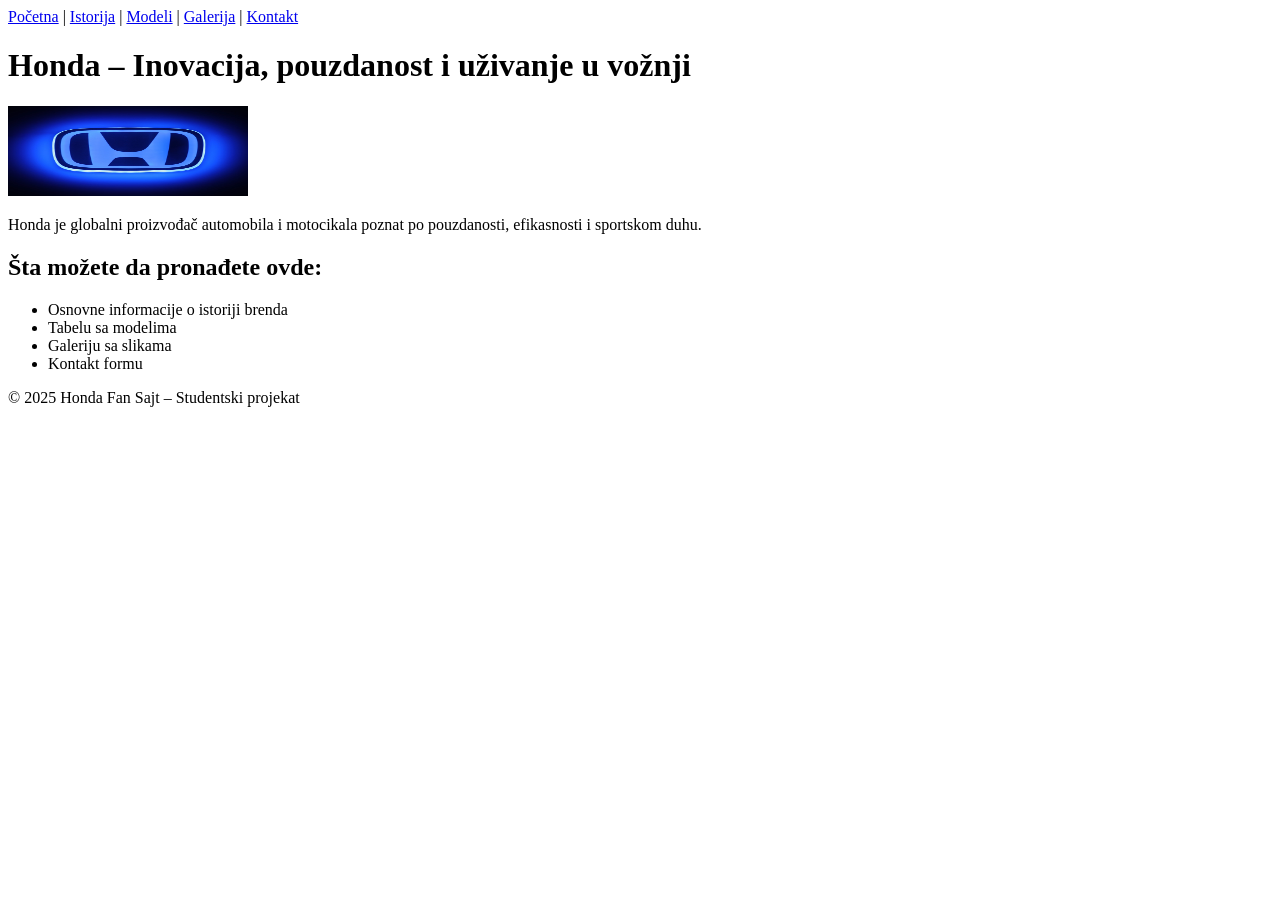
==== index.html @ d31ae119 "fix commit" ====
<!DOCTYPE html>
<html lang="en">
  <head>
    <meta charset="UTF-8" />
    <meta name="viewport" content="width=device-width, initial-scale=1.0" />
    <title>Početna</title>
    <link rel="icon" type="image/x-icon" href="resursi/favicon.ico" />
  </head>
  <body>
    <header>
      <nav>
        <a href="index.html">Početna</a> |
        <a href="stranice/istorija.html">Istorija</a> |
        <a href="stranice/modeli.html">Modeli</a> |
        <a href="stranice/galerija.html">Galerija</a> |
        <a href="stranice/kontakt.html">Kontakt</a>
      </nav>
    </header>

    <main>
      <h1>Honda – Inovacija, pouzdanost i uživanje u vožnji</h1>
      <img
        src="slike/honda-logo.png"
        alt="Honda logo"
        width="240"
        height="90"
      />
      <p>
        Honda je globalni proizvođač automobila i motocikala poznat po
        pouzdanosti, efikasnosti i sportskom duhu.
      </p>

      <section>
        <h2>Šta možete da pronađete ovde:</h2>
        <ul>
          <li>Osnovne informacije o istoriji brenda</li>
          <li>Tabelu sa modelima</li>
          <li>Galeriju sa slikama</li>
          <li>Kontakt formu</li>
        </ul>
      </section>
    </main>

    <footer>
      <p>&copy; 2025 Honda Fan Sajt – Studentski projekat</p>
    </footer>
  </body>
</html>
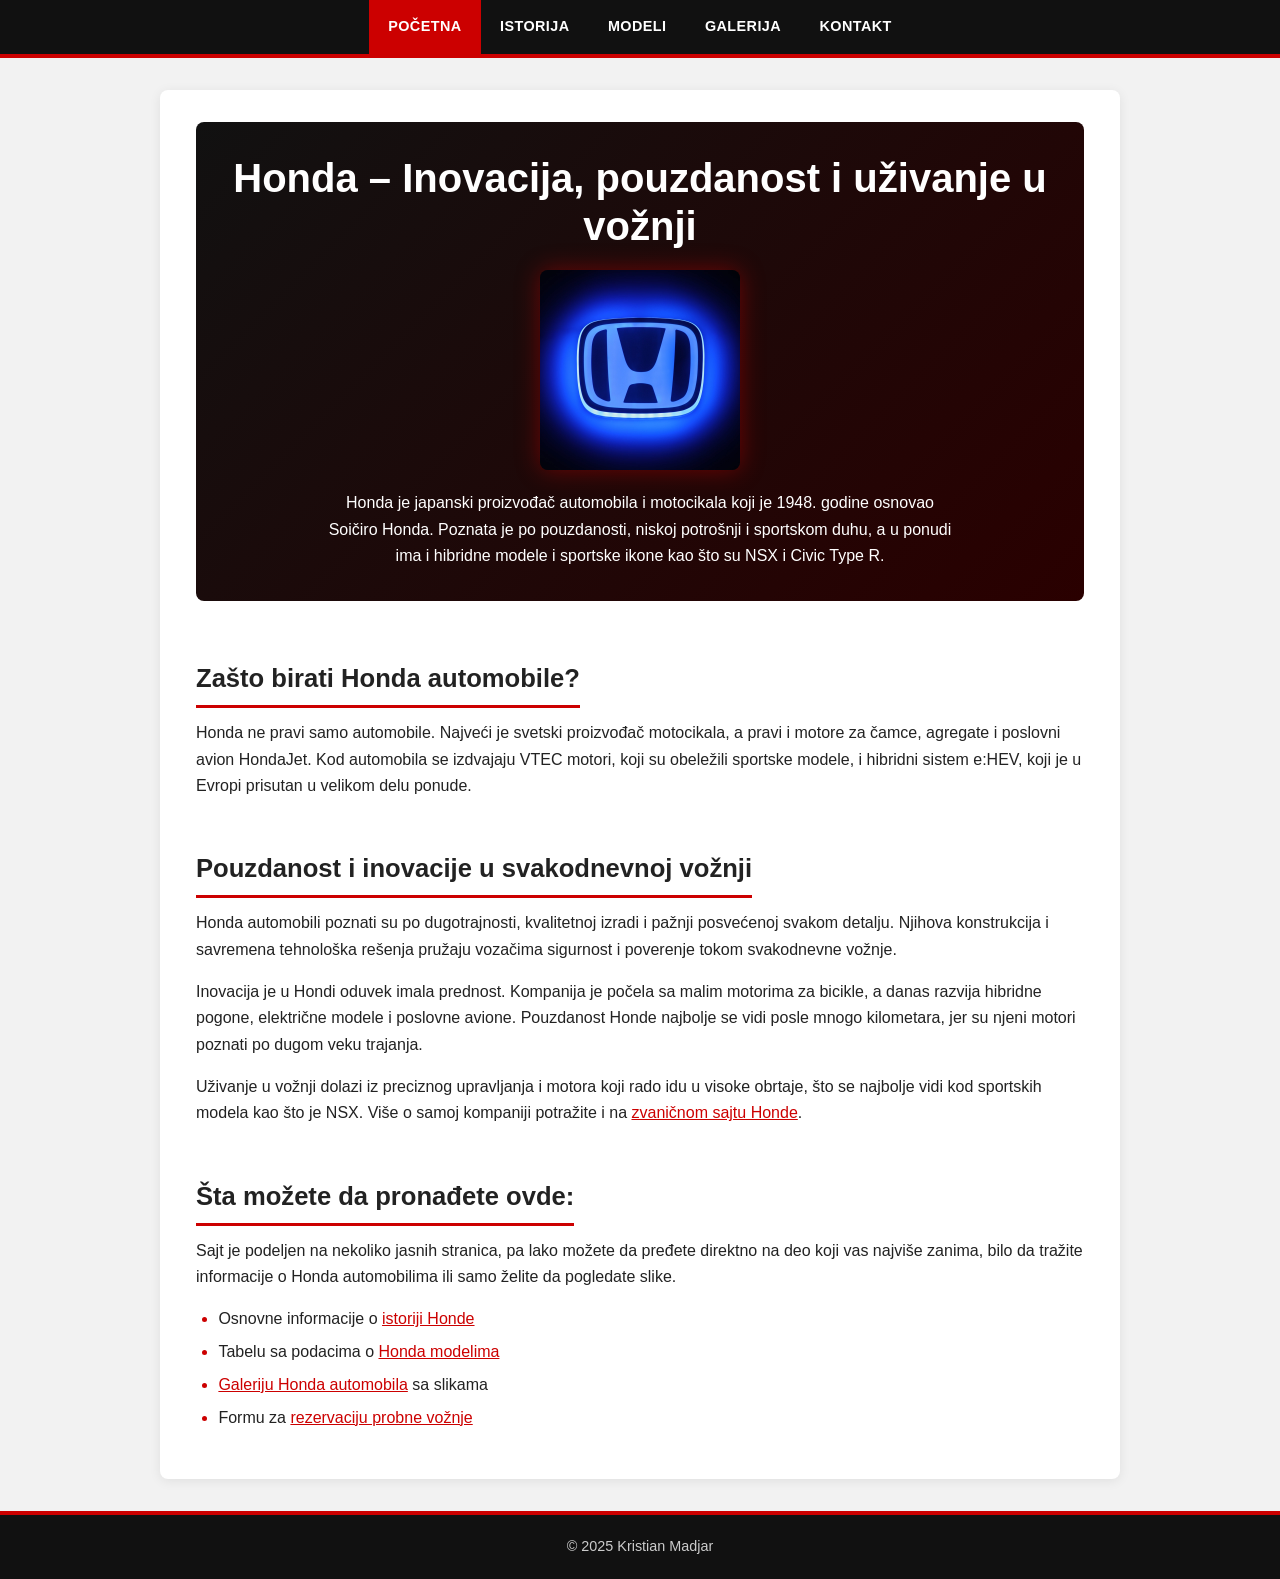
==== commit da2e9a7f: "Add files via upload" ====
--- a/index.html
+++ b/index.html
@@ -1,48 +1,134 @@
-<!DOCTYPE html>
-<html lang="en">
-  <head>
-    <meta charset="UTF-8" />
-    <meta name="viewport" content="width=device-width, initial-scale=1.0" />
-    <title>Početna</title>
-    <link rel="icon" type="image/x-icon" href="resursi/favicon.ico" />
-  </head>
-  <body>
-    <header>
-      <nav>
-        <a href="index.html">Početna</a> |
-        <a href="stranice/istorija.html">Istorija</a> |
-        <a href="stranice/modeli.html">Modeli</a> |
-        <a href="stranice/galerija.html">Galerija</a> |
-        <a href="stranice/kontakt.html">Kontakt</a>
-      </nav>
-    </header>
-
-    <main>
-      <h1>Honda – Inovacija, pouzdanost i uživanje u vožnji</h1>
-      <img
-        src="slike/honda-logo.png"
-        alt="Honda logo"
-        width="240"
-        height="90"
-      />
-      <p>
-        Honda je globalni proizvođač automobila i motocikala poznat po
-        pouzdanosti, efikasnosti i sportskom duhu.
-      </p>
-
-      <section>
-        <h2>Šta možete da pronađete ovde:</h2>
-        <ul>
-          <li>Osnovne informacije o istoriji brenda</li>
-          <li>Tabelu sa modelima</li>
-          <li>Galeriju sa slikama</li>
-          <li>Kontakt formu</li>
-        </ul>
-      </section>
-    </main>
-
-    <footer>
-      <p>&copy; 2025 Honda Fan Sajt – Studentski projekat</p>
-    </footer>
-  </body>
-</html>
+<!doctype html>
+<html lang="sr">
+  <head>
+    <meta charset="UTF-8" />
+    <meta name="viewport" content="width=device-width, initial-scale=1.0" />
+    <title>Honda automobili – inovacija, pouzdanost i uživanje u vožnji</title>
+    <meta
+      name="description"
+      content="Honda automobili poznati su po pouzdanosti i kvalitetnoj izradi. Saznajte više o istoriji marke, pogledajte slike i modele i zakažite probnu vožnju auta."
+    />
+    <meta
+      name="keywords"
+      content="honda, automobili, auto, modeli, civic, vožnja, honda automobili"
+    />
+    <meta name="author" content="Kristian Madjar" />
+
+    <link rel="icon" href="favicon/favicon.ico" />
+    <link
+      rel="apple-touch-icon"
+      sizes="180x180"
+      href="favicon/apple-touch-icon.png"
+    />
+    <link
+      rel="icon"
+      type="image/png"
+      sizes="32x32"
+      href="favicon/favicon-32x32.png"
+    />
+    <link
+      rel="icon"
+      type="image/png"
+      sizes="16x16"
+      href="favicon/favicon-16x16.png"
+    />
+    <link rel="manifest" href="favicon/site.webmanifest" />
+
+    <link rel="stylesheet" href="css/style.css" />
+  </head>
+  <body>
+    <header>
+      <nav>
+        <a href="index.html" aria-current="page">Početna</a>
+        <a href="stranice/istorija.html">Istorija</a>
+        <a href="stranice/modeli.html">Modeli</a>
+        <a href="stranice/galerija.html">Galerija</a>
+        <a href="stranice/kontakt.html">Kontakt</a>
+      </nav>
+    </header>
+
+    <main>
+      <section class="hero">
+        <h1>Honda – Inovacija, pouzdanost i uživanje u vožnji</h1>
+        <img
+          src="slike/honda-logo.png"
+          alt="Honda logo – znak Honda automobila"
+          width="200"
+          height="200"
+        />
+        <p>
+          Honda je japanski proizvođač automobila i motocikala koji je 1948.
+          godine osnovao Soičiro Honda. Poznata je po pouzdanosti, niskoj
+          potrošnji i sportskom duhu, a u ponudi ima i hibridne modele i
+          sportske ikone kao što su NSX i Civic Type R.
+        </p>
+      </section>
+
+      <section>
+        <h2>Zašto birati Honda automobile?</h2>
+        <p>
+          Honda ne pravi samo automobile. Najveći je svetski proizvođač
+          motocikala, a pravi i motore za čamce, agregate i poslovni avion
+          HondaJet. Kod automobila se izdvajaju VTEC motori, koji su obeležili
+          sportske modele, i hibridni sistem e:HEV, koji je u Evropi prisutan u
+          velikom delu ponude.
+        </p>
+      </section>
+
+      <section>
+        <h2>Pouzdanost i inovacije u svakodnevnoj vožnji</h2>
+        <p>
+          Honda automobili poznati su po dugotrajnosti, kvalitetnoj izradi i
+          pažnji posvećenoj svakom detalju. Njihova konstrukcija i savremena
+          tehnološka rešenja pružaju vozačima sigurnost i poverenje tokom
+          svakodnevne vožnje.
+        </p>
+        <p>
+          Inovacija je u Hondi oduvek imala prednost. Kompanija je počela sa
+          malim motorima za bicikle, a danas razvija hibridne pogone, električne
+          modele i poslovne avione. Pouzdanost Honde najbolje se vidi posle
+          mnogo kilometara, jer su njeni motori poznati po dugom veku trajanja.
+        </p>
+        <p>
+          Uživanje u vožnji dolazi iz preciznog upravljanja i motora koji rado
+          idu u visoke obrtaje, što se najbolje vidi kod sportskih modela kao
+          što je NSX. Više o samoj kompaniji potražite i na
+          <a href="https://global.honda/" target="_blank" rel="noopener"
+            >zvaničnom sajtu Honde</a
+          >.
+        </p>
+      </section>
+
+      <section>
+        <h2>Šta možete da pronađete ovde:</h2>
+        <p>
+          Sajt je podeljen na nekoliko jasnih stranica, pa lako možete da
+          pređete direktno na deo koji vas najviše zanima, bilo da tražite
+          informacije o Honda automobilima ili samo želite da pogledate slike.
+        </p>
+        <ul>
+          <li>
+            Osnovne informacije o
+            <a href="stranice/istorija.html">istoriji Honde</a>
+          </li>
+          <li>
+            Tabelu sa podacima o
+            <a href="stranice/modeli.html">Honda modelima</a>
+          </li>
+          <li>
+            <a href="stranice/galerija.html">Galeriju Honda automobila</a>
+            sa slikama
+          </li>
+          <li>
+            Formu za
+            <a href="stranice/kontakt.html">rezervaciju probne vožnje</a>
+          </li>
+        </ul>
+      </section>
+    </main>
+
+    <footer>
+      <p>&copy; 2025 Kristian Madjar</p>
+    </footer>
+  </body>
+</html>
--- a/css/style.css
+++ b/css/style.css
@@ -0,0 +1,519 @@
+:root {
+  --crvena: #cc0000;
+  --crvena-tamna: #a30000;
+  --tamna: #111111;
+  --tekst: #222222;
+  --siva: #f2f2f2;
+  --linija: #dddddd;
+  --bela: #ffffff;
+  --radijus: 8px;
+}
+
+*,
+*::before,
+*::after {
+  box-sizing: border-box;
+}
+
+body {
+  margin: 0;
+  min-height: 100vh;
+  display: flex;
+  flex-direction: column;
+  font-family: "Segoe UI", Roboto, Arial, sans-serif;
+  font-size: 1rem;
+  line-height: 1.65;
+  color: var(--tekst);
+  background: var(--siva);
+}
+
+header {
+  background: var(--tamna);
+  border-bottom: 4px solid var(--crvena);
+}
+
+nav {
+  display: flex;
+  flex-wrap: wrap;
+  justify-content: center;
+  max-width: 960px;
+  margin: 0 auto;
+}
+
+nav a {
+  padding: 0.95rem 1.2rem;
+  color: var(--bela);
+  text-decoration: none;
+  font-weight: 600;
+  letter-spacing: 0.03em;
+  text-transform: uppercase;
+  font-size: 0.9rem;
+  transition: background-color 0.2s;
+}
+
+nav a:hover,
+nav a:focus-visible {
+  background: var(--crvena-tamna);
+}
+
+nav a[aria-current="page"] {
+  background: var(--crvena);
+}
+
+main {
+  flex: 1;
+  width: 100%;
+  max-width: 960px;
+  margin: 2rem auto;
+  padding: 2rem 2.25rem;
+  background: var(--bela);
+  border-radius: var(--radijus);
+  box-shadow: 0 2px 12px rgba(0, 0, 0, 0.08);
+}
+
+h1 {
+  margin: 0 0 1rem;
+  font-size: clamp(1.7rem, 4.5vw, 2.5rem);
+  line-height: 1.2;
+}
+
+h2 {
+  margin: 2rem 0 0.75rem;
+  padding-bottom: 0.35rem;
+  font-size: clamp(1.25rem, 3vw, 1.6rem);
+  border-bottom: 3px solid var(--crvena);
+  display: inline-block;
+}
+
+p {
+  margin: 0 0 1rem;
+}
+
+a {
+  color: var(--crvena);
+}
+
+a:hover {
+  color: var(--crvena-tamna);
+}
+
+ul,
+ol {
+  padding-left: 1.4rem;
+}
+
+li {
+  margin-bottom: 0.4rem;
+}
+
+li::marker {
+  color: var(--crvena);
+  font-weight: 700;
+}
+
+img {
+  max-width: 100%;
+  height: auto;
+}
+
+.hero {
+  margin-bottom: 1.5rem;
+  padding: 2rem 1.5rem;
+  text-align: center;
+  color: var(--bela);
+  background: linear-gradient(135deg, #111111 0%, #2a0000 100%);
+  border-radius: var(--radijus);
+}
+
+.hero h1 {
+  margin-bottom: 1.25rem;
+}
+
+.hero img {
+  display: block;
+  margin: 0 auto 1.25rem;
+  border-radius: var(--radijus);
+  box-shadow: 0 0 24px rgba(204, 0, 0, 0.45);
+}
+
+.hero p {
+  max-width: 640px;
+  margin: 0 auto;
+}
+
+.tabela-wrap {
+  overflow-x: auto;
+  margin-bottom: 1rem;
+}
+
+table {
+  width: 100%;
+  border-collapse: collapse;
+  background: var(--bela);
+}
+
+caption {
+  padding: 0.5rem 0;
+  text-align: left;
+  font-weight: 600;
+  color: #555555;
+}
+
+th,
+td {
+  padding: 0.7rem 0.9rem;
+  text-align: left;
+  border: 1px solid var(--linija);
+}
+
+th {
+  background: var(--tamna);
+  color: var(--bela);
+}
+
+tr:nth-child(even) td {
+  background: var(--siva);
+}
+
+td[colspan] {
+  text-align: center;
+}
+
+.galerija {
+  display: grid;
+  grid-template-columns: repeat(auto-fill, minmax(250px, 1fr));
+  gap: 1rem;
+  margin-top: 1.25rem;
+}
+
+.galerija a {
+  display: block;
+  overflow: hidden;
+  border-radius: var(--radijus);
+  background: var(--tamna);
+}
+
+.galerija img {
+  display: block;
+  width: 100%;
+  aspect-ratio: 16 / 9;
+  object-fit: cover;
+  transition: transform 0.3s;
+}
+
+.galerija a:hover img,
+.galerija a:focus-visible img {
+  transform: scale(1.06);
+}
+
+fieldset {
+  margin: 1rem 0 0;
+  padding: 1.25rem 1.5rem 1.5rem;
+  border: 1px solid var(--linija);
+  border-radius: var(--radijus);
+  background: var(--siva);
+}
+
+legend {
+  padding: 0 0.6rem;
+  font-weight: 700;
+  color: var(--crvena);
+}
+
+form br {
+  display: none;
+}
+
+form label {
+  display: block;
+  margin: 1rem 0 0.3rem;
+  font-weight: 600;
+}
+
+form input[type="radio"] + label,
+form input[type="checkbox"] + label {
+  display: inline;
+  margin: 0 1rem 0 0.2rem;
+  font-weight: 400;
+}
+
+input[type="text"],
+input[type="email"],
+input[type="tel"],
+input[type="date"],
+input[type="number"],
+select,
+textarea {
+  width: 100%;
+  max-width: 480px;
+  padding: 0.6rem 0.75rem;
+  font: inherit;
+  color: var(--tekst);
+  background: var(--bela);
+  border: 1px solid #bbbbbb;
+  border-radius: 6px;
+}
+
+textarea {
+  resize: vertical;
+}
+
+input:focus-visible,
+select:focus-visible,
+textarea:focus-visible,
+button:focus-visible,
+a:focus-visible {
+  outline: 3px solid rgba(204, 0, 0, 0.45);
+  outline-offset: 2px;
+}
+
+button {
+  margin: 1.5rem 0.5rem 0 0;
+  padding: 0.7rem 1.6rem;
+  font: inherit;
+  font-weight: 600;
+  color: var(--bela);
+  background: var(--crvena);
+  border: 0;
+  border-radius: 6px;
+  cursor: pointer;
+  transition: background-color 0.2s;
+}
+
+button:hover {
+  background: var(--crvena-tamna);
+}
+
+button[type="reset"] {
+  background: #666666;
+}
+
+button[type="reset"]:hover {
+  background: #444444;
+}
+
+.greska {
+  display: block;
+  margin-top: 0.3rem;
+  font-size: 0.9rem;
+  font-weight: 600;
+  color: #b00000;
+}
+
+input[aria-invalid="true"],
+select[aria-invalid="true"],
+textarea[aria-invalid="true"] {
+  border-color: var(--crvena);
+  background: #fff6f6;
+}
+
+.brojac {
+  display: block;
+  max-width: 480px;
+  margin-top: 0.25rem;
+  font-size: 0.85rem;
+  text-align: right;
+  color: #666666;
+}
+
+.poruka-forme {
+  margin-top: 1.25rem;
+  padding: 0.9rem 1.1rem;
+  border-left: 4px solid #2e7d32;
+  border-radius: 6px;
+  background: #edf7ee;
+}
+
+.poruka-forme[hidden] {
+  display: none;
+}
+
+.galerija a {
+  cursor: zoom-in;
+}
+
+body.lb-otvoren {
+  overflow: hidden;
+}
+
+.lightbox {
+  position: fixed;
+  inset: 0;
+  z-index: 1000;
+  display: flex;
+  align-items: center;
+  justify-content: center;
+  padding: 1rem;
+  background: rgba(0, 0, 0, 0.92);
+}
+
+.lightbox[hidden] {
+  display: none;
+}
+
+.lb-okvir {
+  max-width: min(1100px, 100%);
+  margin: 0;
+  text-align: center;
+}
+
+.lb-slika {
+  display: block;
+  max-width: 100%;
+  max-height: 78vh;
+  margin: 0 auto;
+  border-radius: 6px;
+}
+
+.lb-opis {
+  margin-top: 0.75rem;
+  font-size: 0.95rem;
+  color: var(--bela);
+}
+
+.lightbox button {
+  position: absolute;
+  display: flex;
+  align-items: center;
+  justify-content: center;
+  width: 3rem;
+  height: 3rem;
+  margin: 0;
+  padding: 0;
+  font-size: 1.5rem;
+  line-height: 1;
+  border-radius: 50%;
+  background: rgba(255, 255, 255, 0.15);
+}
+
+.lightbox button:hover,
+.lightbox button:focus-visible {
+  background: var(--crvena);
+}
+
+.lb-zatvori {
+  top: 1rem;
+  right: 1rem;
+  font-size: 2rem;
+}
+
+.lb-nazad,
+.lb-napred {
+  top: 50%;
+  transform: translateY(-50%);
+}
+
+.lb-nazad {
+  left: 1rem;
+}
+
+.lb-napred {
+  right: 1rem;
+}
+
+footer {
+  padding: 1.25rem 1rem;
+  text-align: center;
+  font-size: 0.9rem;
+  color: #cccccc;
+  background: var(--tamna);
+  border-top: 4px solid var(--crvena);
+}
+
+footer p {
+  margin: 0;
+}
+
+@media (max-width: 768px) {
+  main {
+    margin: 1rem;
+    width: auto;
+    padding: 1.5rem 1.25rem;
+  }
+
+  nav a {
+    padding: 0.8rem 0.9rem;
+  }
+
+  .galerija {
+    grid-template-columns: repeat(2, 1fr);
+  }
+}
+
+@media (max-width: 480px) {
+  main {
+    margin: 0.75rem;
+    padding: 1.25rem 1rem;
+  }
+
+  nav {
+    text-align: center;
+  }
+
+  nav a {
+    flex: 1 1 30%;
+    padding: 0.7rem 0.5rem;
+    font-size: 0.82rem;
+    border-bottom: 1px solid #2a2a2a;
+  }
+
+  .hero {
+    padding: 1.5rem 1rem;
+  }
+
+  .galerija {
+    grid-template-columns: 1fr;
+  }
+
+  th,
+  td {
+    padding: 0.55rem 0.6rem;
+    font-size: 0.92rem;
+  }
+
+  fieldset {
+    padding: 1rem;
+  }
+
+  input[type="text"],
+  input[type="email"],
+  input[type="tel"],
+  input[type="date"],
+  input[type="number"],
+  select,
+  textarea {
+    max-width: none;
+  }
+
+  button {
+    width: 100%;
+    margin-right: 0;
+  }
+}
+
+@media (max-width: 600px) {
+  .lb-nazad,
+  .lb-napred {
+    top: auto;
+    bottom: 1rem;
+    transform: none;
+  }
+
+  .lb-nazad {
+    left: calc(50% - 3.5rem);
+  }
+
+  .lb-napred {
+    right: calc(50% - 3.5rem);
+  }
+
+  .lb-slika {
+    max-height: 65vh;
+  }
+}
+
+@media (prefers-reduced-motion: reduce) {
+  * {
+    transition: none !important;
+  }
+}
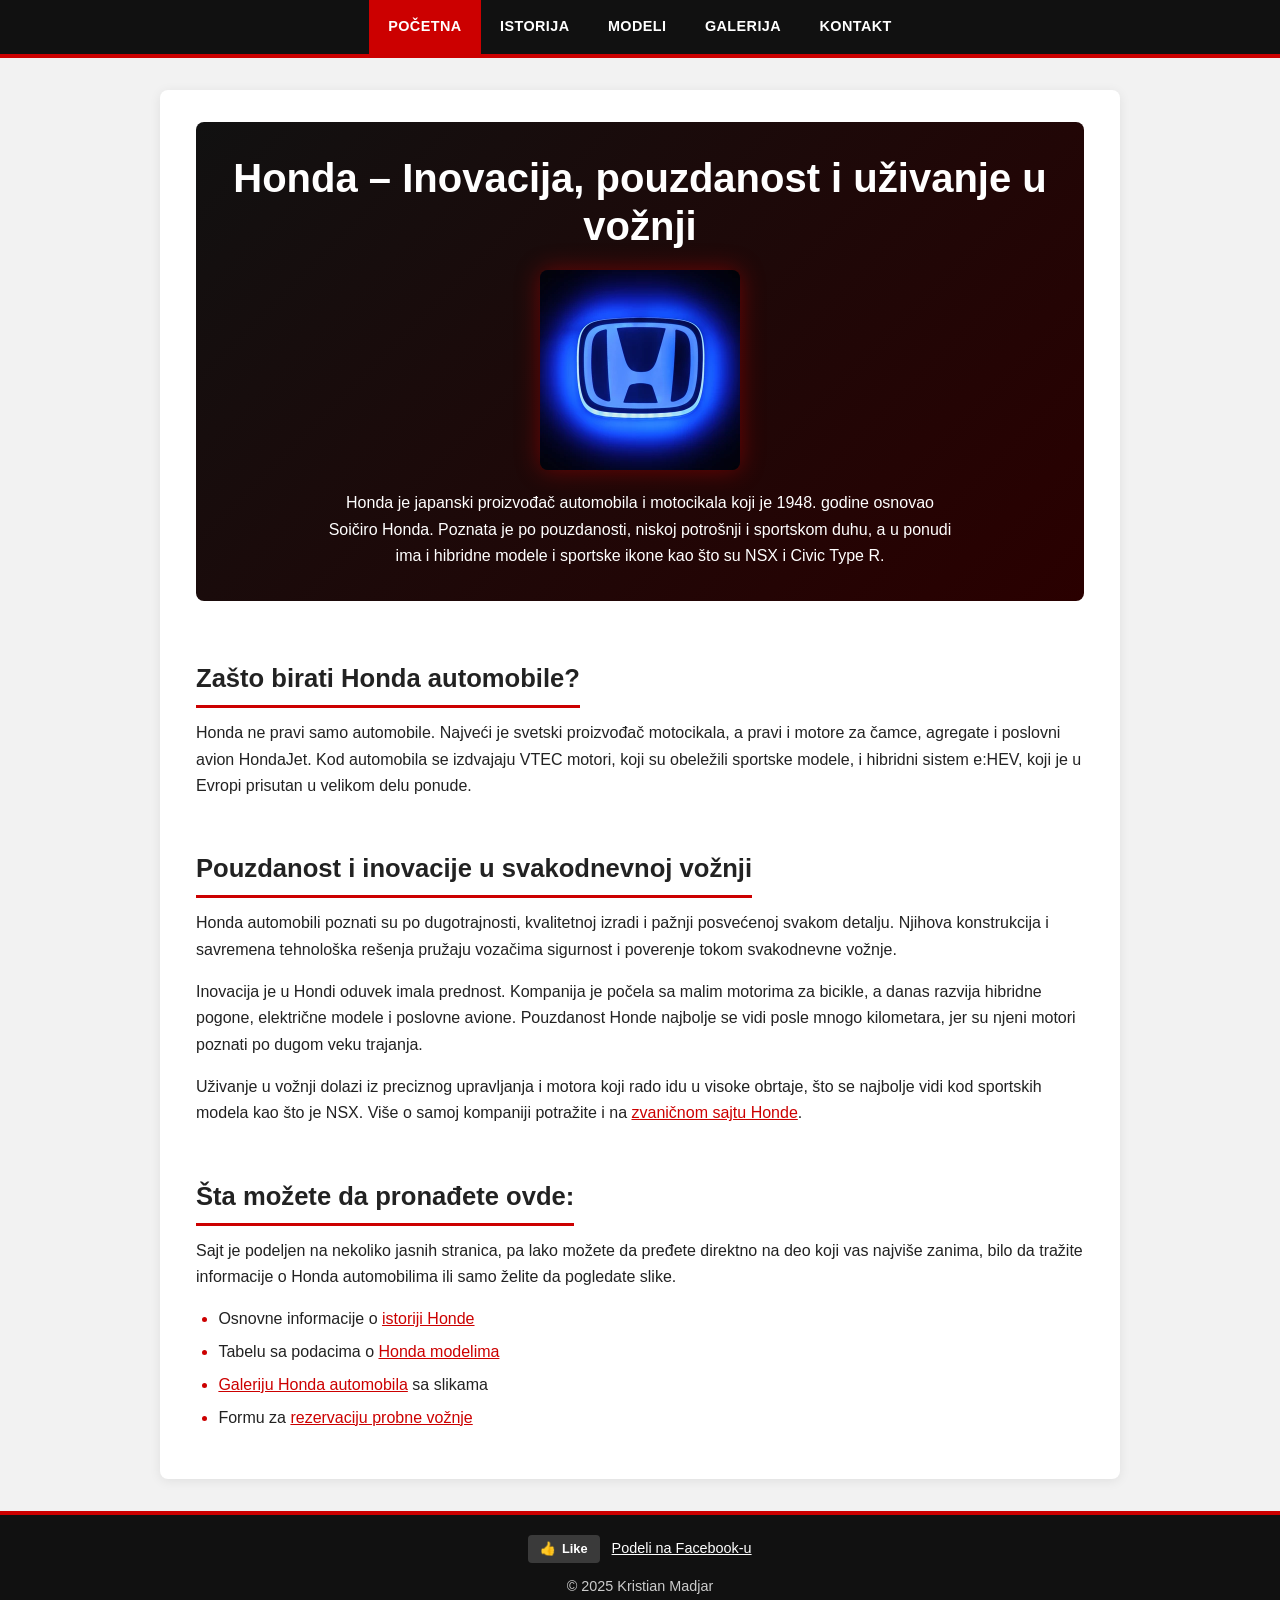
==== commit 728e0093: "Add files via upload" ====
--- a/index.html
+++ b/index.html
@@ -1,40 +1,54 @@
 <!doctype html>
 <html lang="sr">
   <head>
-    <meta charset="UTF-8" />
-    <meta name="viewport" content="width=device-width, initial-scale=1.0" />
+    <meta charset="UTF-8">
+    <meta name="viewport" content="width=device-width, initial-scale=1.0">
     <title>Honda automobili – inovacija, pouzdanost i uživanje u vožnji</title>
     <meta
       name="description"
-      content="Honda automobili poznati su po pouzdanosti i kvalitetnoj izradi. Saznajte više o istoriji marke, pogledajte slike i modele i zakažite probnu vožnju auta."
-    />
+      content="Honda automobili poznati su po pouzdanosti i kvalitetnoj izradi. Saznajte više o istoriji marke, pogledajte slike i modele i zakažite probnu vožnju auta.">
     <meta
       name="keywords"
-      content="honda, automobili, auto, modeli, civic, vožnja, honda automobili"
-    />
-    <meta name="author" content="Kristian Madjar" />
+      content="honda, automobili, auto, modeli, civic, vožnja, honda automobili">
+    <meta name="author" content="Kristian Madjar">
 
-    <link rel="icon" href="favicon/favicon.ico" />
+    <meta property="og:type" content="website">
+    <meta property="og:site_name" content="Honda Fan Sajt">
+    <meta property="og:locale" content="sr_RS">
+    <meta property="og:title" content="Honda automobili – inovacija, pouzdanost i uživanje u vožnji">
+    <meta property="og:description" content="Honda automobili poznati su po pouzdanosti i kvalitetnoj izradi. Saznajte više o istoriji marke, pogledajte slike i modele i zakažite probnu vožnju auta.">
+    <meta property="og:url" content="https://kristianmadjar.github.io/kristianmadjar-IT2026/">
+    <meta property="og:image" content="https://kristianmadjar.github.io/kristianmadjar-IT2026/slike/og-honda.jpg">
+    <meta property="og:image:width" content="1200">
+    <meta property="og:image:height" content="630">
+    <meta property="og:image:alt" content="Honda CR-V – porodični SUV automobil">
+
+    <link rel="icon" href="favicon/favicon.ico">
     <link
       rel="apple-touch-icon"
       sizes="180x180"
-      href="favicon/apple-touch-icon.png"
-    />
+      href="favicon/apple-touch-icon.png">
     <link
       rel="icon"
       type="image/png"
       sizes="32x32"
-      href="favicon/favicon-32x32.png"
-    />
+      href="favicon/favicon-32x32.png">
     <link
       rel="icon"
       type="image/png"
       sizes="16x16"
-      href="favicon/favicon-16x16.png"
-    />
-    <link rel="manifest" href="favicon/site.webmanifest" />
+      href="favicon/favicon-16x16.png">
+    <link rel="manifest" href="favicon/site.webmanifest">
 
-    <link rel="stylesheet" href="css/style.css" />
+    <link rel="stylesheet" href="css/style.min.css">
+    <script src="js/like.js" defer></script>
+    <script async src="https://www.googletagmanager.com/gtag/js?id=G-V4ZYGXMGCK"></script>
+    <script>
+      window.dataLayer = window.dataLayer || [];
+      function gtag(){dataLayer.push(arguments);}
+      gtag('js', new Date());
+      gtag('config', 'G-V4ZYGXMGCK');
+    </script>
   </head>
   <body>
     <header>
@@ -51,11 +65,10 @@
       <section class="hero">
         <h1>Honda – Inovacija, pouzdanost i uživanje u vožnji</h1>
         <img
-          src="slike/honda-logo.png"
+          src="slike/honda-logo.webp"
           alt="Honda logo – znak Honda automobila"
           width="200"
-          height="200"
-        />
+          height="200">
         <p>
           Honda je japanski proizvođač automobila i motocikala koji je 1948.
           godine osnovao Soičiro Honda. Poznata je po pouzdanosti, niskoj
@@ -128,7 +141,31 @@
     </main>
 
     <footer>
+      <div class="deljenje">
+        <button type="button" class="like-dugme" aria-pressed="false">
+          <span aria-hidden="true">&#128077;</span>
+          <span class="like-tekst">Like</span>
+        </button>
+        <div
+          class="fb-share-button"
+          data-href="https://kristianmadjar.github.io/kristianmadjar-IT2026/"
+          data-layout="button"
+          data-size="large">
+          <a
+            class="fb-xfbml-parse-ignore"
+            href="https://www.facebook.com/sharer/sharer.php?u=https%3A%2F%2Fkristianmadjar.github.io%2Fkristianmadjar-IT2026%2F"
+            target="_blank"
+            rel="noopener">Podeli na Facebook-u</a>
+        </div>
+      </div>
       <p>&copy; 2025 Kristian Madjar</p>
     </footer>
+
+    <div id="fb-root"></div>
+    <script
+      async
+      defer
+      crossorigin="anonymous"
+      src="https://connect.facebook.net/en_US/sdk.js#xfbml=1&amp;version=v23.0"></script>
   </body>
 </html>
--- a/css/style.min.css
+++ b/css/style.min.css
@@ -0,0 +1 @@
+body,nav{display:flex}main,nav{max-width:960px}h1,p{margin:0 0 1rem}.hero,.hero img,main{border-radius:var(--radijus)}main,table{background:var(--bela);width:100%}caption,td,th{text-align:left}.hero,td[colspan]{text-align:center}body,fieldset,tr:nth-child(2n) td{background:var(--siva)}a,legend{color:var(--crvena)}button,nav a[aria-current=page]{background:var(--crvena)}button,nav a{color:var(--bela);transition:background-color .2s}.greska,caption,form label,nav a{font-weight:600}.galerija a,body.lb-otvoren{overflow:hidden}.galerija a,footer,header,th{background:var(--tamna)}:root{--crvena:#cc0000;--crvena-tamna:#a30000;--tamna:#111111;--tekst:#222222;--siva:#f2f2f2;--linija:#dddddd;--bela:#ffffff;--radijus:8px}*,::after,::before{box-sizing:border-box}body{margin:0;min-height:100vh;flex-direction:column;font-family:"Segoe UI",Roboto,Arial,sans-serif;font-size:1rem;line-height:1.65;color:var(--tekst)}header{border-bottom:4px solid var(--crvena)}nav{flex-wrap:wrap;justify-content:center;margin:0 auto}nav a{padding:.95rem 1.2rem;text-decoration:none;letter-spacing:.03em;text-transform:uppercase;font-size:.9rem}nav a:focus-visible,nav a:hover{background:var(--crvena-tamna)}main{flex:1;margin:2rem auto;padding:2rem 2.25rem;box-shadow:0 2px 12px rgba(0,0,0,.08)}h1{font-size:clamp(1.7rem, 4.5vw, 2.5rem);line-height:1.2}h2{margin:2rem 0 .75rem;padding-bottom:.35rem;font-size:clamp(1.25rem, 3vw, 1.6rem);border-bottom:3px solid var(--crvena);display:inline-block}a:hover{color:var(--crvena-tamna)}ol,ul{padding-left:1.4rem}li{margin-bottom:.4rem}li::marker{color:var(--crvena);font-weight:700}img{max-width:100%;height:auto}.hero{margin-bottom:1.5rem;padding:2rem 1.5rem;color:var(--bela);background:linear-gradient(135deg,#111 0,#2a0000 100%)}.hero h1{margin-bottom:1.25rem}.hero img{display:block;margin:0 auto 1.25rem;box-shadow:0 0 24px rgba(204,0,0,.45)}.hero p{max-width:640px;margin:0 auto}.tabela-wrap{overflow-x:auto;margin-bottom:1rem}table{border-collapse:collapse}caption{padding:.5rem 0;color:#555}td,th{padding:.7rem .9rem;border:1px solid var(--linija)}th{color:var(--bela)}.galerija{display:grid;grid-template-columns:repeat(auto-fill,minmax(250px,1fr));gap:1rem;margin-top:1.25rem}.galerija a{display:block;border-radius:var(--radijus);cursor:zoom-in}.galerija img{display:block;width:100%;aspect-ratio:16/9;object-fit:cover;transition:transform .3s}.galerija a:focus-visible img,.galerija a:hover img{transform:scale(1.06)}fieldset{margin:1rem 0 0;padding:1.25rem 1.5rem 1.5rem;border:1px solid var(--linija);border-radius:var(--radijus)}legend{padding:0 .6rem;font-weight:700}.lightbox[hidden],.poruka-forme[hidden],form br{display:none}.brojac,.greska,form label{display:block}form label{margin:1rem 0 .3rem}form input[type=checkbox]+label,form input[type=radio]+label{display:inline;margin:0 1rem 0 .2rem;font-weight:400}input[type=date],input[type=email],input[type=number],input[type=tel],input[type=text],select,textarea{width:100%;max-width:480px;padding:.6rem .75rem;font:inherit;color:var(--tekst);background:var(--bela);border:1px solid #bbb;border-radius:6px}textarea{resize:vertical}a:focus-visible,button:focus-visible,input:focus-visible,select:focus-visible,textarea:focus-visible{outline:rgba(204,0,0,.45) solid 3px;outline-offset:2px}button{margin:1.5rem .5rem 0 0;padding:.7rem 1.6rem;font:inherit;font-weight:600;border:0;border-radius:6px;cursor:pointer}.greska,footer{font-size:.9rem}button:hover{background:var(--crvena-tamna)}button[type=reset]{background:#666}button[type=reset]:hover{background:#444}.greska{margin-top:.3rem;color:#b00000}input[aria-invalid=true],select[aria-invalid=true],textarea[aria-invalid=true]{border-color:var(--crvena);background:#fff6f6}.brojac{max-width:480px;margin-top:.25rem;font-size:.85rem;text-align:right;color:#666}.lb-okvir,footer{text-align:center}.deljenje a,.lb-opis{color:var(--bela)}.poruka-forme{margin-top:1.25rem;padding:.9rem 1.1rem;border-left:4px solid #2e7d32;border-radius:6px;background:#edf7ee}.lightbox{position:fixed;inset:0;z-index:1000;display:flex;align-items:center;justify-content:center;padding:1rem;background:rgba(0,0,0,.92)}.lb-okvir{max-width:min(1100px,100%);margin:0}.lb-slika{display:block;max-width:100%;max-height:78vh;margin:0 auto;border-radius:6px}.lb-opis{margin-top:.75rem;font-size:.95rem}.lightbox button{position:absolute;display:flex;align-items:center;justify-content:center;width:3rem;height:3rem;margin:0;padding:0;font-size:1.5rem;line-height:1;border-radius:50%;background:rgba(255,255,255,.15)}.lightbox button:focus-visible,.lightbox button:hover{background:var(--crvena)}.lb-zatvori{top:1rem;right:1rem;font-size:2rem}.lb-napred,.lb-nazad{top:50%;transform:translateY(-50%)}.lb-nazad{left:1rem}.lb-napred{right:1rem}footer{padding:1.25rem 1rem;color:#ccc;border-top:4px solid var(--crvena)}footer p{margin:0}@media (max-width:768px){main{margin:1rem;width:auto;padding:1.5rem 1.25rem}nav a{padding:.8rem .9rem}.galerija{grid-template-columns:repeat(2,1fr)}}@media (max-width:480px){main{margin:.75rem;padding:1.25rem 1rem}nav{text-align:center}nav a{flex:1 1 30%;padding:.7rem .5rem;font-size:.82rem;border-bottom:1px solid #2a2a2a}.hero{padding:1.5rem 1rem}.galerija{grid-template-columns:1fr}td,th{padding:.55rem .6rem;font-size:.92rem}fieldset{padding:1rem}input[type=date],input[type=email],input[type=number],input[type=tel],input[type=text],select,textarea{max-width:none}button{width:100%;margin-right:0}}@media (max-width:600px){.lb-napred,.lb-nazad{top:auto;bottom:1rem;transform:none}.lb-nazad{left:calc(50% - 3.5rem)}.lb-napred{right:calc(50% - 3.5rem)}.lb-slika{max-height:65vh}}@media (prefers-reduced-motion:reduce){*{transition:none!important}}.deljenje{display:flex;flex-wrap:wrap;justify-content:center;align-items:center;gap:.75rem;min-height:28px;margin-bottom:.75rem}.deljenje button{display:inline-flex;align-items:center;gap:.35rem;width:auto;height:28px;margin:0;padding:0 .75rem;font-size:.8rem;line-height:1;background:#3a3a3a;border-radius:4px}.deljenje button:hover{background:#4a4a4a}.deljenje button[aria-pressed=true]{background:var(--crvena)}
